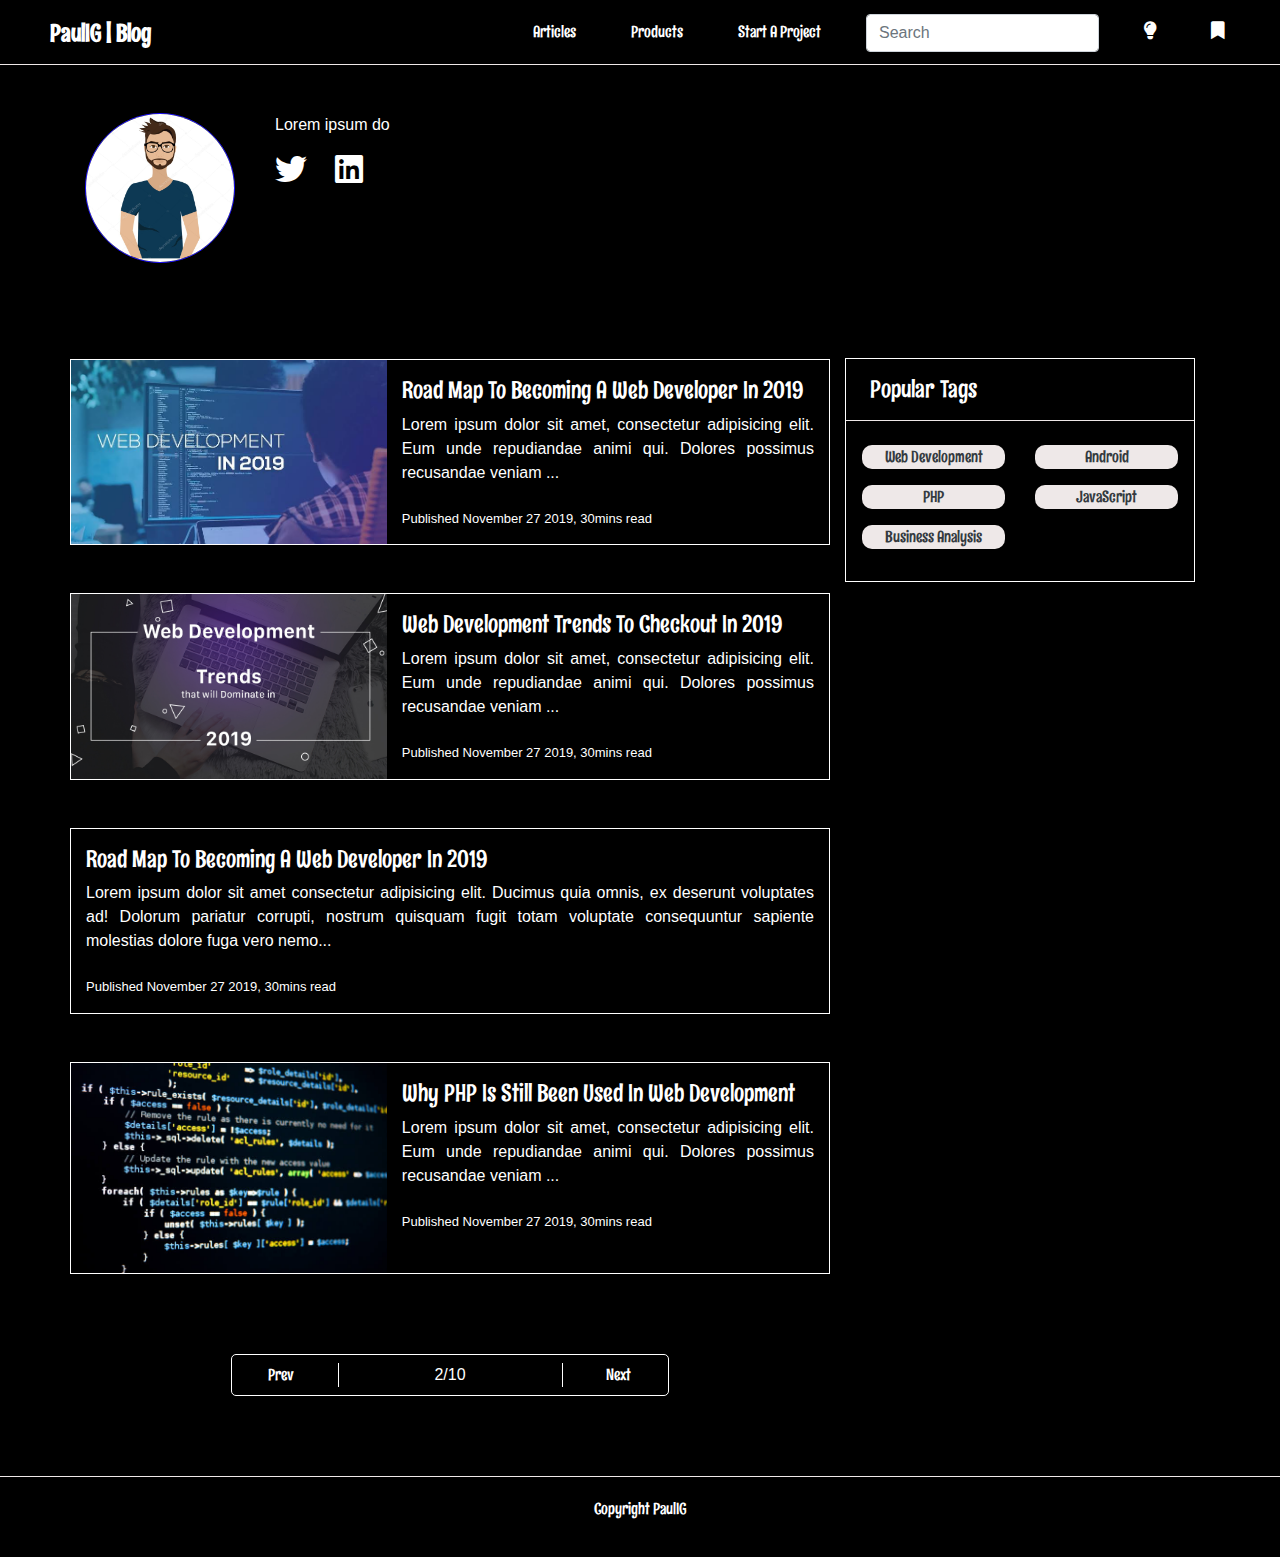
==== blog/index.html @ a856bedd "added custom blog" ====
<!DOCTYPE html>
<html lang="en">
<head>
    <meta charset="UTF-8">
    <meta name="viewport" content="width=device-width, initial-scale=1.0">
    <meta http-equiv="X-UA-Compatible" content="ie=edge">
    <link rel="stylesheet" type="text/css" href="../assets/css/bootstrap.css">
    <link rel="stylesheet" type="text/css" href="../assets/css/all.css">
    <link rel="stylesheet" type="text/css" href="assets/css/main.css">
    <link rel="stylesheet" type="text/css" href="assets/css/responsive.css">
    <link href="https://fonts.googleapis.com/css?family=Rum+Raisin&display=swap" rel="stylesheet">
    <link href="https://fonts.googleapis.com/css?family=Sulphur+Point&display=swap" rel="stylesheet">
    <title>Document</title>
</head>
<body>
    <div class="cus-container dark-bg">
        <header>
            <div class="logo my-cus-pt">
                <strong class="raisin-font white-color">PaulIG | Blog</strong>
            </div>
            <nav>
                <ul class="desktop-nav">
                    <li><a href="#" class="white-color">Articles</a></li>
                    <li><a href="#" class="white-color">Products</a></li>
                    <li><a href="#" class="white-color">Start A Project</a></li>
                    <li class="mt-1">
                        <form class="search-field">
                            <input type="text" name="search" required placeholder="Search" class="form-control">
                        </form>
                        <a href="#" class="search-icon"><i class="fa fa-search"></i></a>
                    </li>
                    <li class="icon-list"><a href="#" class="white-color toggle-mode"><i class="fa fa-lightbulb icon-font switch-icon"></i></a></li>
                    <li class="icon-list"><a href="#" class="white-color"><i class="fa fa-bookmark icon-font"></i></a></li>
                </ul>
                <ul class="mobile-nav">
                    <li><a href="javascript:void(0)" class="toggle-nav-bar white-color"><i class="fa fa-bars bars-icon fa-bar"></i></a></li>
                    <li><a href="#" class="white-color toggle-mode"><i class="fa fa-lightbulb switch-icon"></i></a></li>
                    <li><a href="javascript:void(0)" class="toggle-search-bar white-color"><i class="fa fa-search"></i></a></li>
                </ul>
            </nav>
        </header>
        <!-- // mobile search bar -->
        <div class="search-bar">
            <form>
                <input type="text" name="search" required placeholder="search" class="my-cus-form-control">
            </form>
        </div>
        <!-- // mobile navbar -->
        <div class="nav-bar">
            <div class="nav-link dark-bg"><a href="#" class="raisin-font white-color">Articles</a></div>
            <div class="nav-link dark-bg"><a href="#" class="raisin-font white-color">Products</a></div>
            <div class="nav-link dark-bg"><a href="#" class="raisin-font white-color">Start A Project</a></div>
            <div class="nav-link dark-bg"><a href="#" class="raisin-font white-color"><i class="fa fa-bookmark"></i>&nbsp;&nbsp;Reading List</a></div>
        </div>
         <!-- // mobile navbar ends here -->

         <div class="container">
            <div class="row changeFlexDir">
                <!-- // left side content  -->
                <div class="col-md-8 full">
                    <!-- // profile starts -->
                    <div class="row mt-5 mb">
                        <div class="col-md-3">
                            <div class="profile_img">
                                <img src="../assets/images/porh_avatar.jpg" class="rounded_profile_img">
                            </div>
                        </div>
                        <div class="col-md-9 hr-border">
                            <div class="about_me">
                                <p class="align-justify Sulphur-point-font aboutMe white-color"></p>
                            </div>
                            <div class="share-blog-icons">
                                <a href="#" class="share-blog-icon  white-color">
                                    <i class="fab fa-twitter fa-2x"></i>
                                </a>
                                <a href="#" class="share-blog-icon ml-4  white-color">
                                    <i class="fab fa-linkedin fa-2x"></i>
                                </a>
                            </div>
                        </div>
                    </div>
                    <!-- // profile ends  -->

                    <!-- // articles -->
                    <div class="row mt-5 article-card border-wt">
                        <div class="col-md-5 p-0">
                            <img src="assets/images/web-dev.jpg" class="blog-cover-photo">
                        </div>
                        <div class="col-md-7">
                            <h4 class="white-color raisin-font pt-3">Road Map To Becoming A Web Developer In 2019</h4>
                            <p class="white-color Sulphur-point-font align-justify">Lorem ipsum dolor sit amet, consectetur adipisicing elit. Eum unde repudiandae animi qui. Dolores possimus recusandae veniam ...</p>
                            <p class="white-color Sulphur-point-font mt-4 pub-date">Published November 27 2019, 30mins read</p>
                        </div>
                    </div>

                    <div class="row mt-5 article-card border-wt">
                        <div class="col-md-5 p-0">
                            <img src="assets/images/web-trends-2019.jpg" class="blog-cover-photo">
                        </div>
                        <div class="col-md-7">
                            <h4 class="white-color raisin-font pt-3">Web Development Trends To Checkout In 2019</h4>
                            <p class="white-color Sulphur-point-font align-justify">Lorem ipsum dolor sit amet, consectetur adipisicing elit. Eum unde repudiandae animi qui. Dolores possimus recusandae veniam ...</p>
                            <p class="white-color Sulphur-point-font mt-4 pub-date">Published November 27 2019, 30mins read</p>
                        </div>
                    </div>

                    <div class="row mt-5 article-card border-wt">
                            <div class="col-md-12">
                                <h4 class="white-color raisin-font pt-3">Road Map To Becoming A Web Developer In 2019</h4>
                                <p class="white-color Sulphur-point-font align-justify">Lorem ipsum dolor sit amet consectetur adipisicing elit. Ducimus quia omnis, ex deserunt voluptates ad! Dolorum pariatur corrupti, nostrum quisquam fugit totam voluptate consequuntur sapiente molestias dolore fuga vero nemo...</p>
                                <p class="white-color Sulphur-point-font mt-4 pub-date">Published November 27 2019, 30mins read</p>
                            </div>
                        </div>

                    <div class="row mt-5 article-card border-wt">
                        <div class="col-md-5 p-0">
                            <img src="assets/images/php.jpg" class="blog-cover-photo">
                        </div>
                        <div class="col-md-7">
                            <h4 class="white-color raisin-font pt-3">Why PHP Is Still Been Used In Web Development</h4>
                            <p class="white-color Sulphur-point-font align-justify">Lorem ipsum dolor sit amet, consectetur adipisicing elit. Eum unde repudiandae animi qui. Dolores possimus recusandae veniam ...</p>
                            <p class="white-color Sulphur-point-font mt-4 pub-date">Published November 27 2019, 30mins read</p>
                        </div>
                    </div>
                    <!-- // articles ends  -->

                    <!-- // pagination  -->
                    <div class="cus-pagination border-wt">
                        <div class="row">
                            <div class="col-3 text-center">
                                <a href="#" class="text-white paginator raisin-font">Prev</a>
                            </div>
                            <div class="col-6 text-center text-white left-right-border">
                                2/10
                            </div>
                            <div class="col-3 text-center">
                                <a href="#" class="text-white paginator raisin-font">Next</a>
                            </div>
                        </div>
                    </div>
                </div>
                <!-- // left side content ends  -->
                <!-- // right side content  -->
                <div class="col-md-4 left-card-grid full">
                    <div class="left-card border-wt">
                        <h4 class="raisin-font white-color bBorder pl-4 pt-3 pb-3">Popular Tags</h4>
                        <div class="row p-3">
                            <div class="col-6">
                                <p class="raisin-font tag text-center text-dark">Web Development</p>
                            </div>
                            <div class="col-6">
                                <p class="raisin-font tag text-center text-dark">Android</p>
                            </div>
                            <div class="col-6">
                                <p class="raisin-font tag text-center text-dark">PHP</p>
                            </div>
                            <div class="col-6">
                                <p class="raisin-font tag text-center text-dark">JavaScript</p>
                            </div>
                            <div class="col-6">
                                <p class="raisin-font tag text-center text-dark">Business Analysis</p>
                            </div>
                        </div>
                    </div>
                </div>
            </div>
         </div>
         <footer class="footer">
             <p class="white-color text-center raisin-font">Copyright PaulIG</p>
         </footer>
    </div>
    <script src="assets/js/toggle.js"></script>
    <script src="assets/js/switch.js"></script>
    <script src="assets/js/app.js"></script>
</body>
</html>
---- blog/assets/css/main.css ----
/* normal page display design  */

.raisin-font,h1,h2,h3,h4,h5,h6{
    font-family: 'Rum Raisin', sans-serif;
}

*{
    box-sizing: border-box;
}

header{
    display: flex;
    height: 65px;
    border-bottom:1px solid #eee8e8;
}

.logo{
    left:50px;
    position: absolute;
    top:10px;
}

.logo strong{
    font-size:24px;
}

nav{
    width:65%;
    position: absolute;
    right:0px;
    top:10px;
}

ul li{
    list-style-type: none;
    float:left;
    margin-left:35px;
}

ul li a {
    display: block;
    padding:10px;
    color:#000;
    font-family: 'Rum Raisin', sans-serif;
}

ul li a:hover{
    color:#000;
    text-decoration: none;
}

.my-cus-pt{
    padding-top:5px;
}

.icon-font{
    font-size:18px;
}


/* mobile page styles  */
.mobile-nav{
    display: none;
}

.search-icon{
    display: none;
}

.my-cus-form-control{
    width:100%;
    padding:8px;
    outline: none;
    border:1px solid #eee8e8;
    border-radius: 3px;
}


.search-bar{
    height: 0px;
    -webkit-transition: height 0.6s ease-out;
    -moz-transition: height  0.6s ease-out;
    -o-transition: height  0.6s ease-out;
    -ms-transition: height  0.6s ease-out;
    transition: height  0.6s ease-out;
    overflow: hidden;
    width:100%;
}

.nav-bar{
    width:100%;
    box-shadow: 0px 1px 2px 0px rgba(0,0,0,0.2);
    height: 0px;
    -webkit-transition: height 0.6s ease-out;
    -moz-transition: height  0.6s ease-out;
    -o-transition: height  0.6s ease-out;
    -ms-transition: height  0.6s ease-out;
    transition: height  0.6s ease-out;
    overflow: hidden;
}
.nav-link{
    width:100%;
    border-bottom:1px solid #eee8e8;
}

.nav-link a {
    color:#000;
    display: block;
    padding:10px;
}

.nav-link a:hover{
    text-decoration: none;
    color:#000;
}


.profile_img{
    border:1px solid #2014FF;
    border-radius: 50%;
    height: 150px;
    width: 150px;
    box-shadow: 0px 8px 16px 0px rgba(0,0,0,0.2);
}

.rounded_profile_img{
    width:100%;
    height: 100%;
    border-radius: 50%;
}

.sulphur-point-font{
    font-family: 'Sulphur Point', sans-serif;
}

.tweet{
    font-size:15px;
    font-weight: bold;
}

.align-justify{
    text-align:justify;
}


.share-blog-icon{
    color:#000;
}


.share-blog-icon:hover{
    text-decoration: none;
    color:#000
}

.blog-cover-photo{
    width:100%;
    object-fit: cover;
    height: 100%;
}

.my-mt-5{
    margin-top:6rem;
}

.mb{
    margin-bottom: 6rem;
}

.pub-date{
    font-size:13px;
}

.article-card{
    box-shadow: 0px 8px 16px 0px rgba(0,0,0,0.2);
}

.cus-pagination{
    width:60%;
    margin:5rem auto;
    padding:8px;
    border-radius: 5px;
    background-color: #000;
}
.left-right-border{
    border-left: 1px solid #fff;
    border-right: 1px solid #fff;
}

.paginator:hover{
    text-decoration: none;
}

.footer{
    border-top: 1px solid #eee8e8;
    padding:20px;
}

.left-card{
    margin:18.3rem auto;
    box-shadow: 0px 8px 16px 0px rgba(0,0,0,0.2);
}

.bBorder {
    border-bottom: 1px solid #eee8e8;
}

.tag{
    background-color: #eee8e8;
    border-radius: 10px;
}
---- blog/assets/css/responsive.css ----
@media (min-device-width : 340px) and (max-width:760px) { 
    .desktop-nav{
        display: none;
    }

    .mobile-nav{
        display: block;
    }

    .logo{
        left:25px;
    }

    .bars-icon{
        font-size:25px;
    }

    ul li{
        margin-left: 15px;
        float: right;

    }

    nav{
        width:60%;
        top:12px;
        right:25px;
    }

    .left-card{
        margin:5rem auto;
    }

    .cus-pagination{
        width:80%;
    }

    .hr-border{
        border-bottom:1px solid #eee8e8;
        padding-bottom: 20px;
        margin-top:48px;
    }


}


@media (min-device-width : 761px) and (max-width:800px) { 

    .desktop-nav{
        display: none;
    }

    .mobile-nav{
        display: block;
    }

    .logo{
        left:25px;
    }

    .bars-icon{
        font-size:25px;
    }

    ul li{
        margin-left: 15px;
        float: right;

    }

    nav{
        width:60%;
        top:12px;
        right:25px;
    }

    .left-card{
        margin:5rem auto;
    }

    .cus-pagination{
        width:80%;
    }

    .hr-border{
        border-bottom:1px solid #eee8e8;
        padding-bottom: 20px;
        margin-top:48px;
    }

    .changeFlexDir{
        display: flex;
        flex-direction: column;
    }

    

    .changeFlexDir .full{
        max-width:100% ;
    }

}



@media (min-device-width : 200px) and (max-width:335px) { 
    .desktop-nav{
        display: none;
    }

    .mobile-nav{
        display: block;
    }

    .logo{
        left:25px;
    }

    .bars-icon{
        font-size:25px;
    }

    ul li{
        margin-left: 15px;
        float: right;

    }

    nav{
        width:60%;
        top:12px;
        right:25px;
    }

    ul li:nth-child(3){
        display: none;
    }

    .left-card{
        margin:5rem auto;
    }

    .cus-pagination{
        width:80%;
    }

}
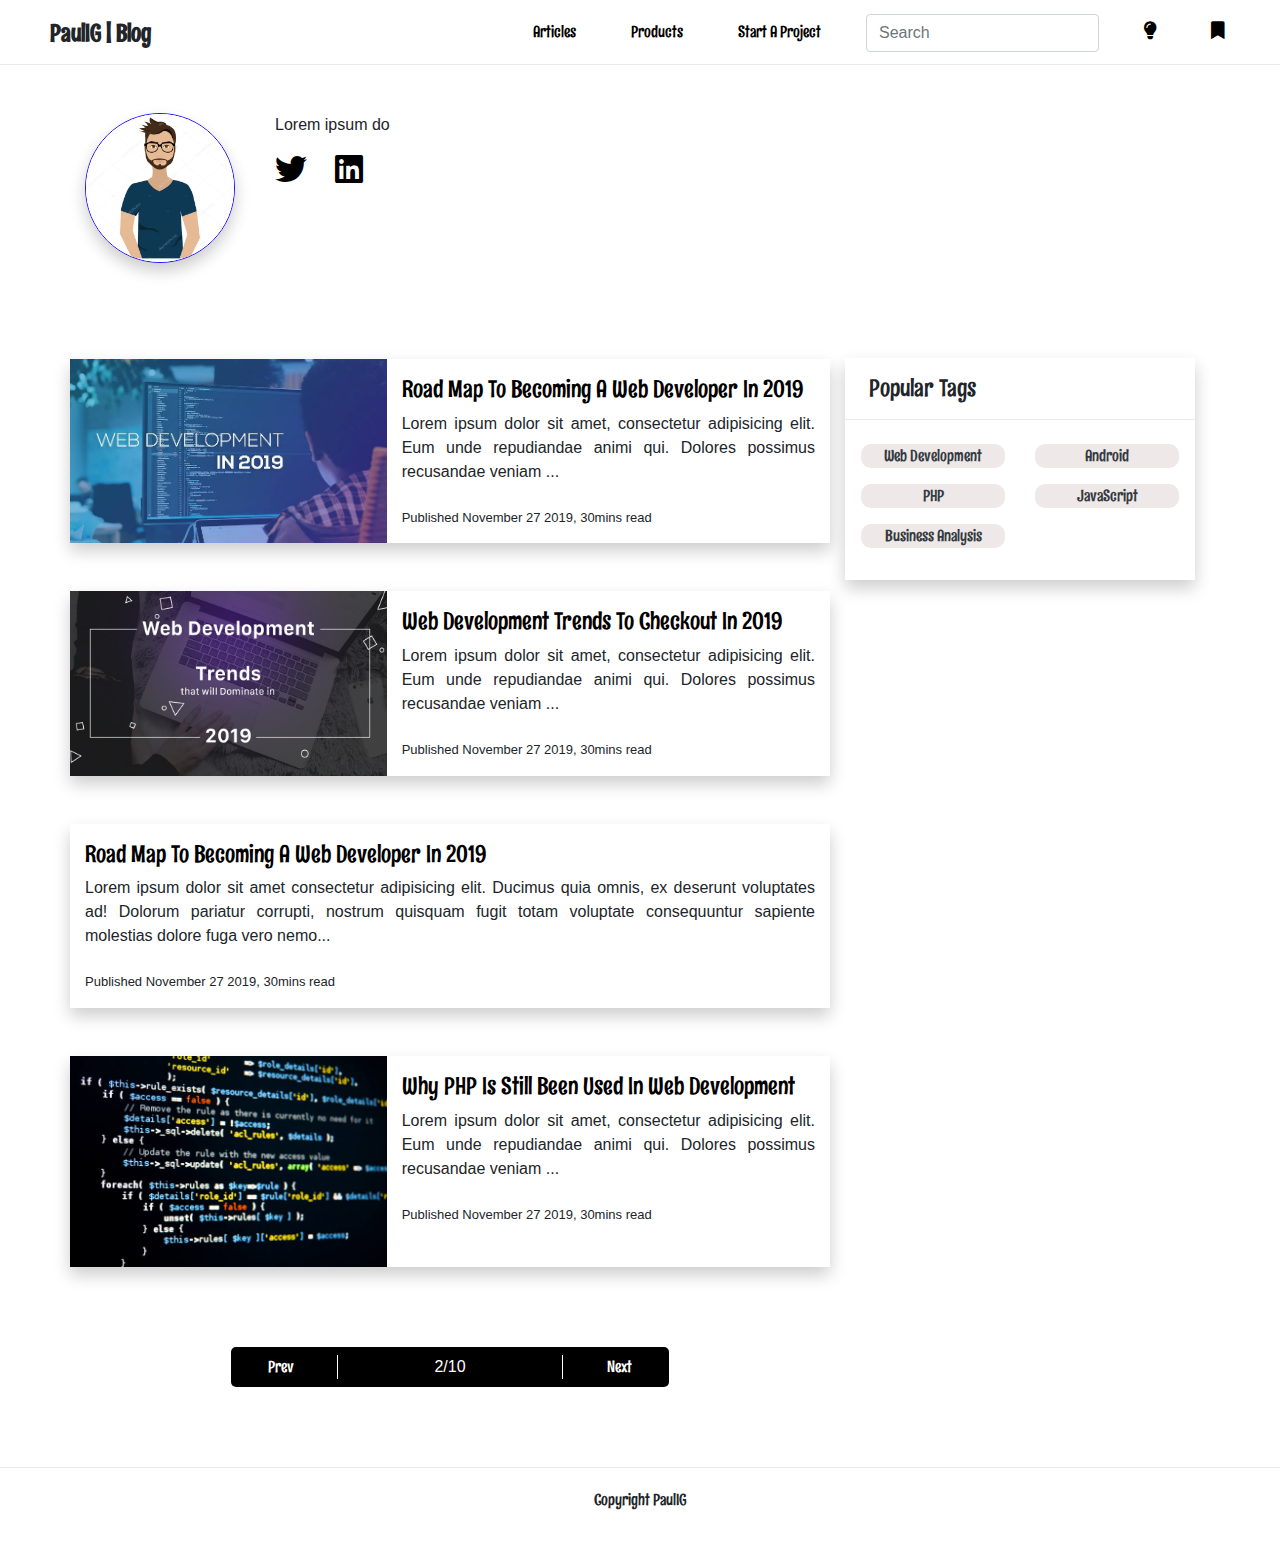
==== commit 47ca3b19: "single blog page added" ====
--- a/blog/index.html
+++ b/blog/index.html
@@ -20,7 +20,7 @@
             </div>
             <nav>
                 <ul class="desktop-nav">
-                    <li><a href="#" class="white-color">Articles</a></li>
+                    <li><a href="index.html" class="white-color">Articles</a></li>
                     <li><a href="#" class="white-color">Products</a></li>
                     <li><a href="#" class="white-color">Start A Project</a></li>
                     <li class="mt-1">
@@ -87,7 +87,7 @@
                             <img src="assets/images/web-dev.jpg" class="blog-cover-photo">
                         </div>
                         <div class="col-md-7">
-                            <h4 class="white-color raisin-font pt-3">Road Map To Becoming A Web Developer In 2019</h4>
+                            <h4 class="white-color raisin-font pt-3"><a href="post.html" class="text-deco-none white-color">Road Map To Becoming A Web Developer In 2019</a></h4>
                             <p class="white-color Sulphur-point-font align-justify">Lorem ipsum dolor sit amet, consectetur adipisicing elit. Eum unde repudiandae animi qui. Dolores possimus recusandae veniam ...</p>
                             <p class="white-color Sulphur-point-font mt-4 pub-date">Published November 27 2019, 30mins read</p>
                         </div>
@@ -98,7 +98,7 @@
                             <img src="assets/images/web-trends-2019.jpg" class="blog-cover-photo">
                         </div>
                         <div class="col-md-7">
-                            <h4 class="white-color raisin-font pt-3">Web Development Trends To Checkout In 2019</h4>
+                            <h4 class="white-color raisin-font pt-3"><a href="post.html" class="text-deco-none white-color">Web Development Trends To Checkout In 2019</a></h4>
                             <p class="white-color Sulphur-point-font align-justify">Lorem ipsum dolor sit amet, consectetur adipisicing elit. Eum unde repudiandae animi qui. Dolores possimus recusandae veniam ...</p>
                             <p class="white-color Sulphur-point-font mt-4 pub-date">Published November 27 2019, 30mins read</p>
                         </div>
@@ -106,7 +106,7 @@
 
                     <div class="row mt-5 article-card border-wt">
                             <div class="col-md-12">
-                                <h4 class="white-color raisin-font pt-3">Road Map To Becoming A Web Developer In 2019</h4>
+                                <h4 class="white-color raisin-font pt-3"><a href="post.html" class="text-deco-none white-color">Road Map To Becoming A Web Developer In 2019</a></h4>
                                 <p class="white-color Sulphur-point-font align-justify">Lorem ipsum dolor sit amet consectetur adipisicing elit. Ducimus quia omnis, ex deserunt voluptates ad! Dolorum pariatur corrupti, nostrum quisquam fugit totam voluptate consequuntur sapiente molestias dolore fuga vero nemo...</p>
                                 <p class="white-color Sulphur-point-font mt-4 pub-date">Published November 27 2019, 30mins read</p>
                             </div>
@@ -117,7 +117,7 @@
                             <img src="assets/images/php.jpg" class="blog-cover-photo">
                         </div>
                         <div class="col-md-7">
-                            <h4 class="white-color raisin-font pt-3">Why PHP Is Still Been Used In Web Development</h4>
+                            <h4 class="white-color raisin-font pt-3"><a href="post.html" class="text-deco-none white-color">Why PHP Is Still Been Used In Web Development</a></h4>
                             <p class="white-color Sulphur-point-font align-justify">Lorem ipsum dolor sit amet, consectetur adipisicing elit. Eum unde repudiandae animi qui. Dolores possimus recusandae veniam ...</p>
                             <p class="white-color Sulphur-point-font mt-4 pub-date">Published November 27 2019, 30mins read</p>
                         </div>
--- a/blog/assets/css/main.css
+++ b/blog/assets/css/main.css
@@ -210,3 +210,46 @@
     border-radius: 10px;
 }
 
+.post-container {
+    max-width: 70%;
+}
+
+.border-top{
+    border-top:1px solid #eee8e8;
+}
+
+.text-deco-none{
+    text-decoration:none;
+    color:#000;
+}
+
+.text-deco-none:hover{
+    text-decoration: none;
+    color:#000;
+}
+
+.post-content img{
+    width:100%;
+}
+
+.post-content {
+    text-align:justify;
+}
+
+.clap-icon{
+    width:30px;
+    height: 30px;
+}
+
+.btn-blue{
+    background-color: #2014FF;
+    color:#fff;
+}
+
+.btn-blue:hover{
+    color:#fff;
+}
+
+.mt-8{
+    margin-top:8rem;
+}--- a/blog/assets/css/responsive.css
+++ b/blog/assets/css/responsive.css
@@ -39,6 +39,14 @@
         border-bottom:1px solid #eee8e8;
         padding-bottom: 20px;
         margin-top:48px;
+    }
+
+    .post-container{
+        max-width: 90%;
+    }
+
+    .mb-2{
+        margin-bottom: 3rem !important;
     }
 
 
@@ -94,10 +102,17 @@
         flex-direction: column;
     }
 
+    .post-container{
+        max-width: 90%;
+    }
     
 
     .changeFlexDir .full{
         max-width:100% ;
+    }
+
+    .mb-2{
+        margin-bottom: 3rem !important;
     }
 
 }
@@ -145,6 +160,21 @@
         width:80%;
     }
 
+    .post-container{
+        max-width: 100%;
+    }
+
+    .mb-2{
+        margin-bottom: 3rem !important;
+    }
+
+}
+
+@media (min-width: 320px) and (max-width: 390px) {
+    .text-none{
+        display: none;
+    }
+
 }
 
 
